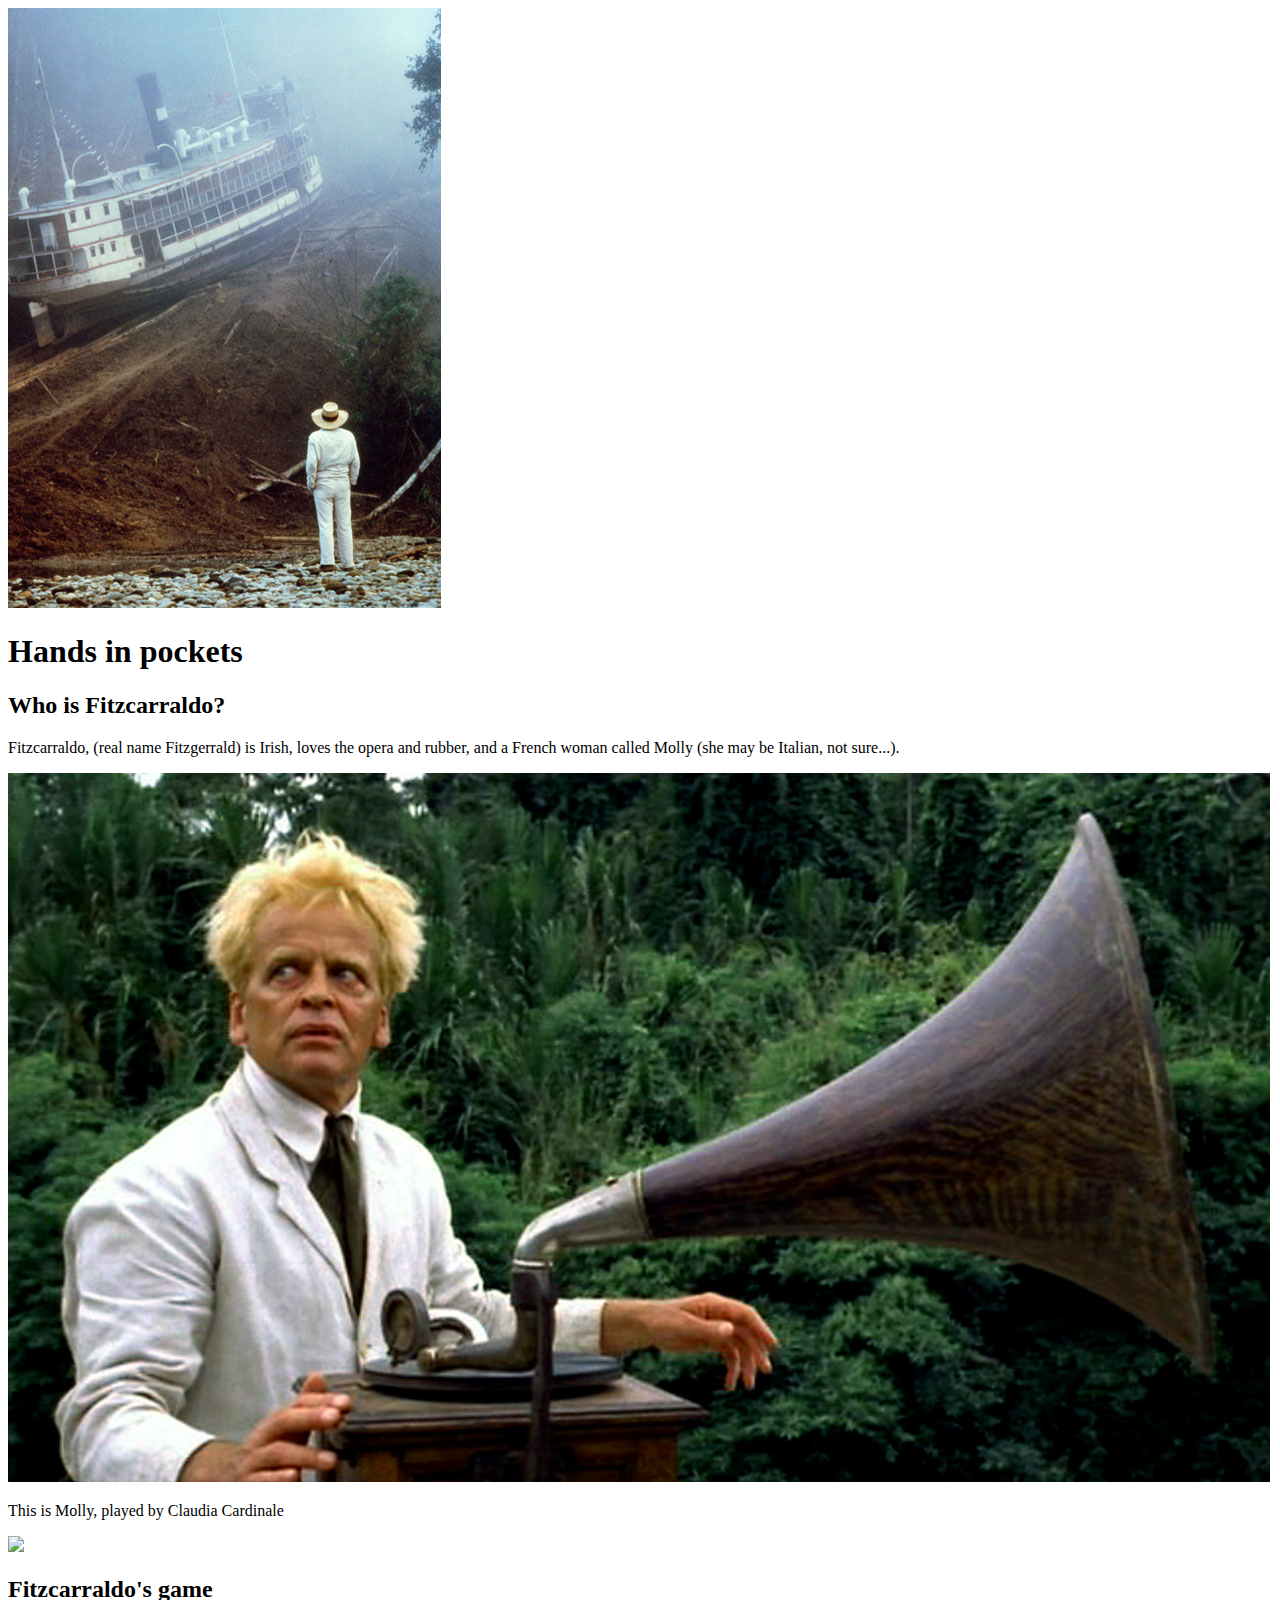
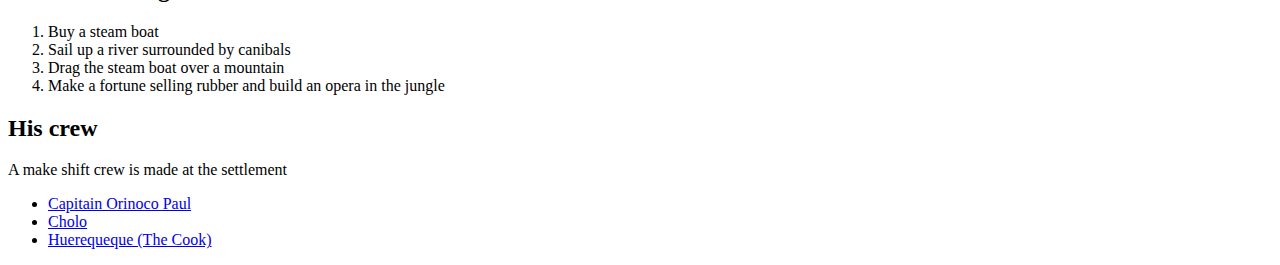
==== index.html @ 9a50a273 "Started Fitzcoraldo webpage" ====
<!DOCTYPE html>
<html>
<head>
    <title>Tester</title>
</head>
<body>
    <header>
        <img src="im/fitzcarraldo.jpg">
        <h1>Hands in pockets</h1>
 <!-- main element of the description-->
    </header>

    <main>
        <h2>Who is Fitzcarraldo?</h2>
        <p> Fitzcarraldo, (real name Fitzgerrald) is Irish, loves the opera and rubber, and a French woman called Molly (she may be Italian, not sure...). 
        </p>
        <img src="im/fitzcarraldo2.png">

        <p>This is Molly, played by Claudia Cardinale</p>
                <img src="im/molly.jpeg">

        <h2>Fitzcarraldo's game</h2>
            <ol>
                <li>Buy a steam boat</li>
                <li>Sail up a river surrounded by canibals</li>
                <li>Drag the steam boat over a mountain</li>
                <li>Make a fortune selling rubber and build an opera in the jungle</li>            
            </ol>
        <h2>His crew</h2>
        <p>A make shift crew is made at the settlement<p>
        <ul>
            <li><a href="https://www.imdb.com/title/tt0083946/characters/nm0386977?ref_=tt_cl_t5"> Capitain Orinoco Paul</a></li>
            
            <li><a href="https://www.imdb.com/name/nm0297450/?ref_=tt_cl_t4"> Cholo</a></li>
            
            <li><a href="https://www.imdb.com/title/tt0083946/characters/nm0092155?ref_=tt_cl_t6">Huerequeque (The Cook)<a></li>
        </ul>

    </main>

</body>
</html>
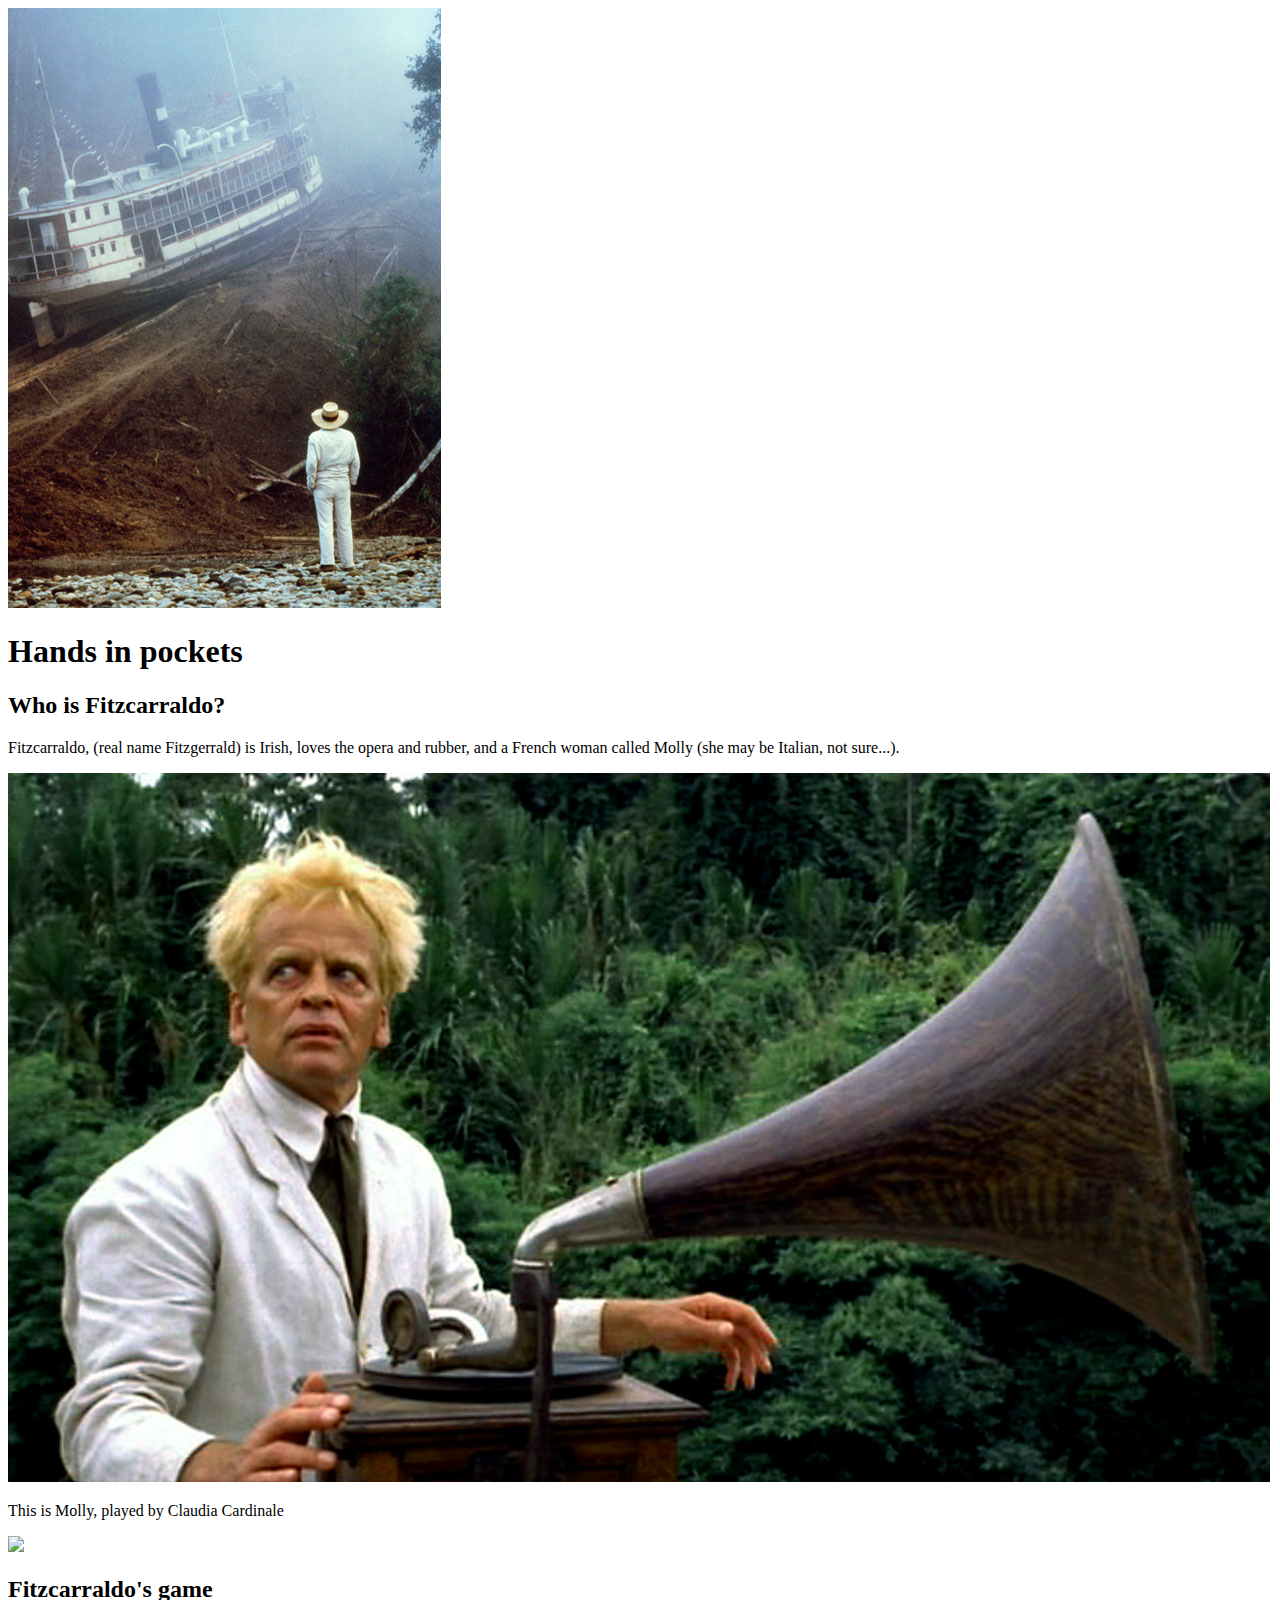
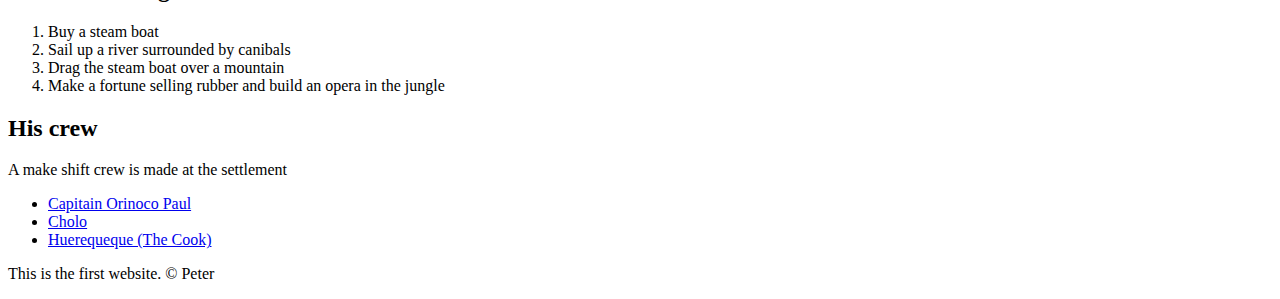
==== commit 32859fd3: "Added favicon to the Fitzcoraldo website" ====
--- a/index.html
+++ b/index.html
@@ -2,6 +2,7 @@
 <html>
 <head>
     <title>Tester</title>
+    <link rel="icon" type="image/png" href="im/fitzcarraldo2.png"/>
 </head>
 <body>
     <header>
@@ -38,5 +39,10 @@
 
     </main>
 
+    <!--footer element-->
+    <footer>
+        <p>This is the first website. &copy; Peter</p>
+
+    </footer>
 </body>
 </html>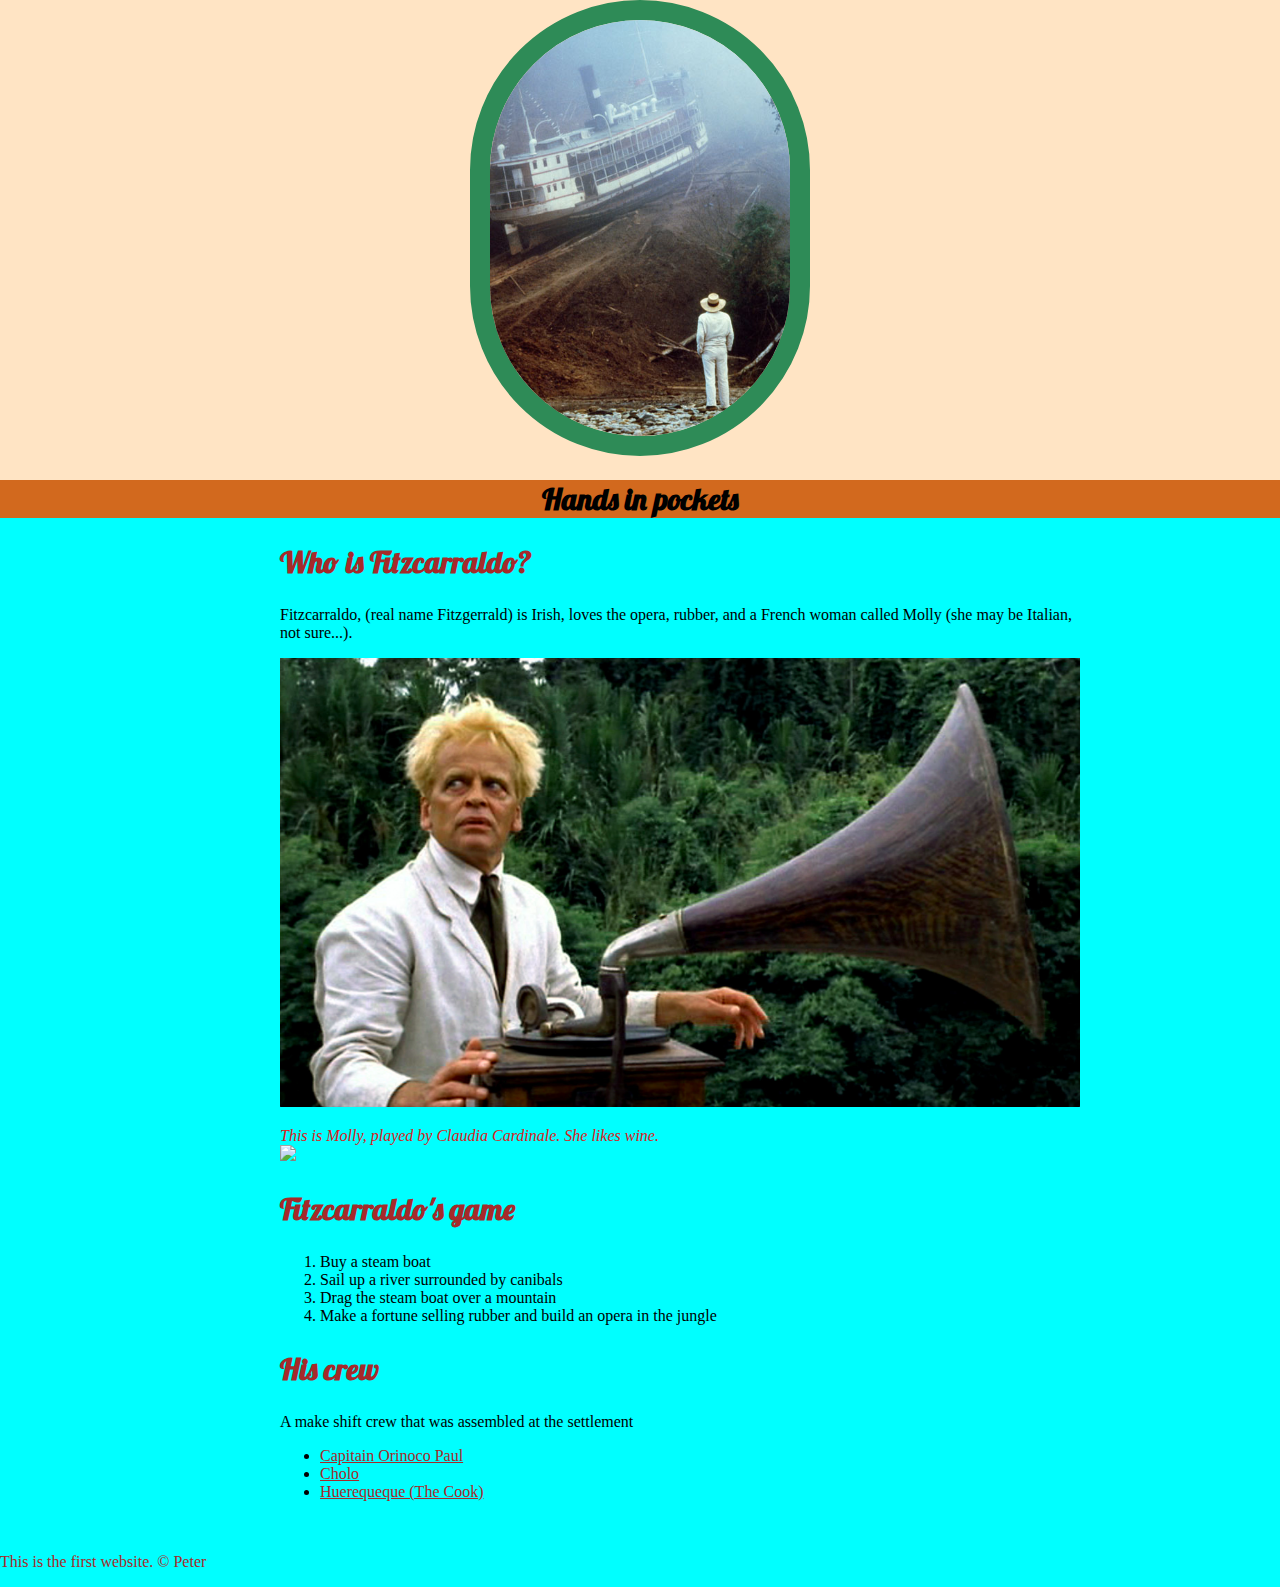
==== commit 19ff015c: "wrote css for index website" ====
--- a/index.html
+++ b/index.html
@@ -3,6 +3,8 @@
 <head>
     <title>Tester</title>
     <link rel="icon" type="image/png" href="im/fitzcarraldo2.png"/>
+    <link href="https://fonts.googleapis.com/css2?family=Lobster&display=swap" rel="stylesheet">
+    <link rel="stylesheet" type="text/css" href="fitz.css"
 </head>
 <body>
     <header>
@@ -13,11 +15,11 @@
 
     <main>
         <h2>Who is Fitzcarraldo?</h2>
-        <p> Fitzcarraldo, (real name Fitzgerrald) is Irish, loves the opera and rubber, and a French woman called Molly (she may be Italian, not sure...). 
+        <p> Fitzcarraldo, (real name Fitzgerrald) is Irish, loves the opera, rubber, and a French woman called Molly (she may be Italian, not sure...). 
         </p>
         <img src="im/fitzcarraldo2.png">
 
-        <p>This is Molly, played by Claudia Cardinale</p>
+        <p class="caption">This is Molly, played by Claudia Cardinale. She likes wine.</p>
                 <img src="im/molly.jpeg">
 
         <h2>Fitzcarraldo's game</h2>
@@ -28,7 +30,7 @@
                 <li>Make a fortune selling rubber and build an opera in the jungle</li>            
             </ol>
         <h2>His crew</h2>
-        <p>A make shift crew is made at the settlement<p>
+        <p>A make shift crew that was assembled at the settlement<p>
         <ul>
             <li><a href="https://www.imdb.com/title/tt0083946/characters/nm0386977?ref_=tt_cl_t5"> Capitain Orinoco Paul</a></li>
             
--- a/fitz.css
+++ b/fitz.css
@@ -0,0 +1,58 @@
+body{
+    background-color: aqua;
+    margin: 0;
+
+}
+
+header{
+    background-color: bisque;
+    text-align: center;
+}
+
+header h1{
+
+    background-color: chocolate;
+    font-family: Lobster, cursive;
+}
+
+h1, h2{
+
+    font-family: Lobster, cursive;
+    font-size: 30px;
+}
+
+header img{
+    border-radius: 170px;
+    width: 300px;
+    border: 20px solid seagreen;
+
+}
+
+h2{
+    font-size: 30px;
+    color: brown;    
+}
+
+a{
+    color: brown;
+}
+a:hover{
+    color: aquamarine;
+}
+
+main{
+    max-width: 800px;
+    margin: 0 auto;
+    padding: 0 20px 20px 100px;
+}
+
+main img{
+    max-width: 100%;
+}
+
+p.caption{
+    color: rgb(218, 32, 32);
+    font-style: italic;
+    margin-bottom: 0;
+
+}